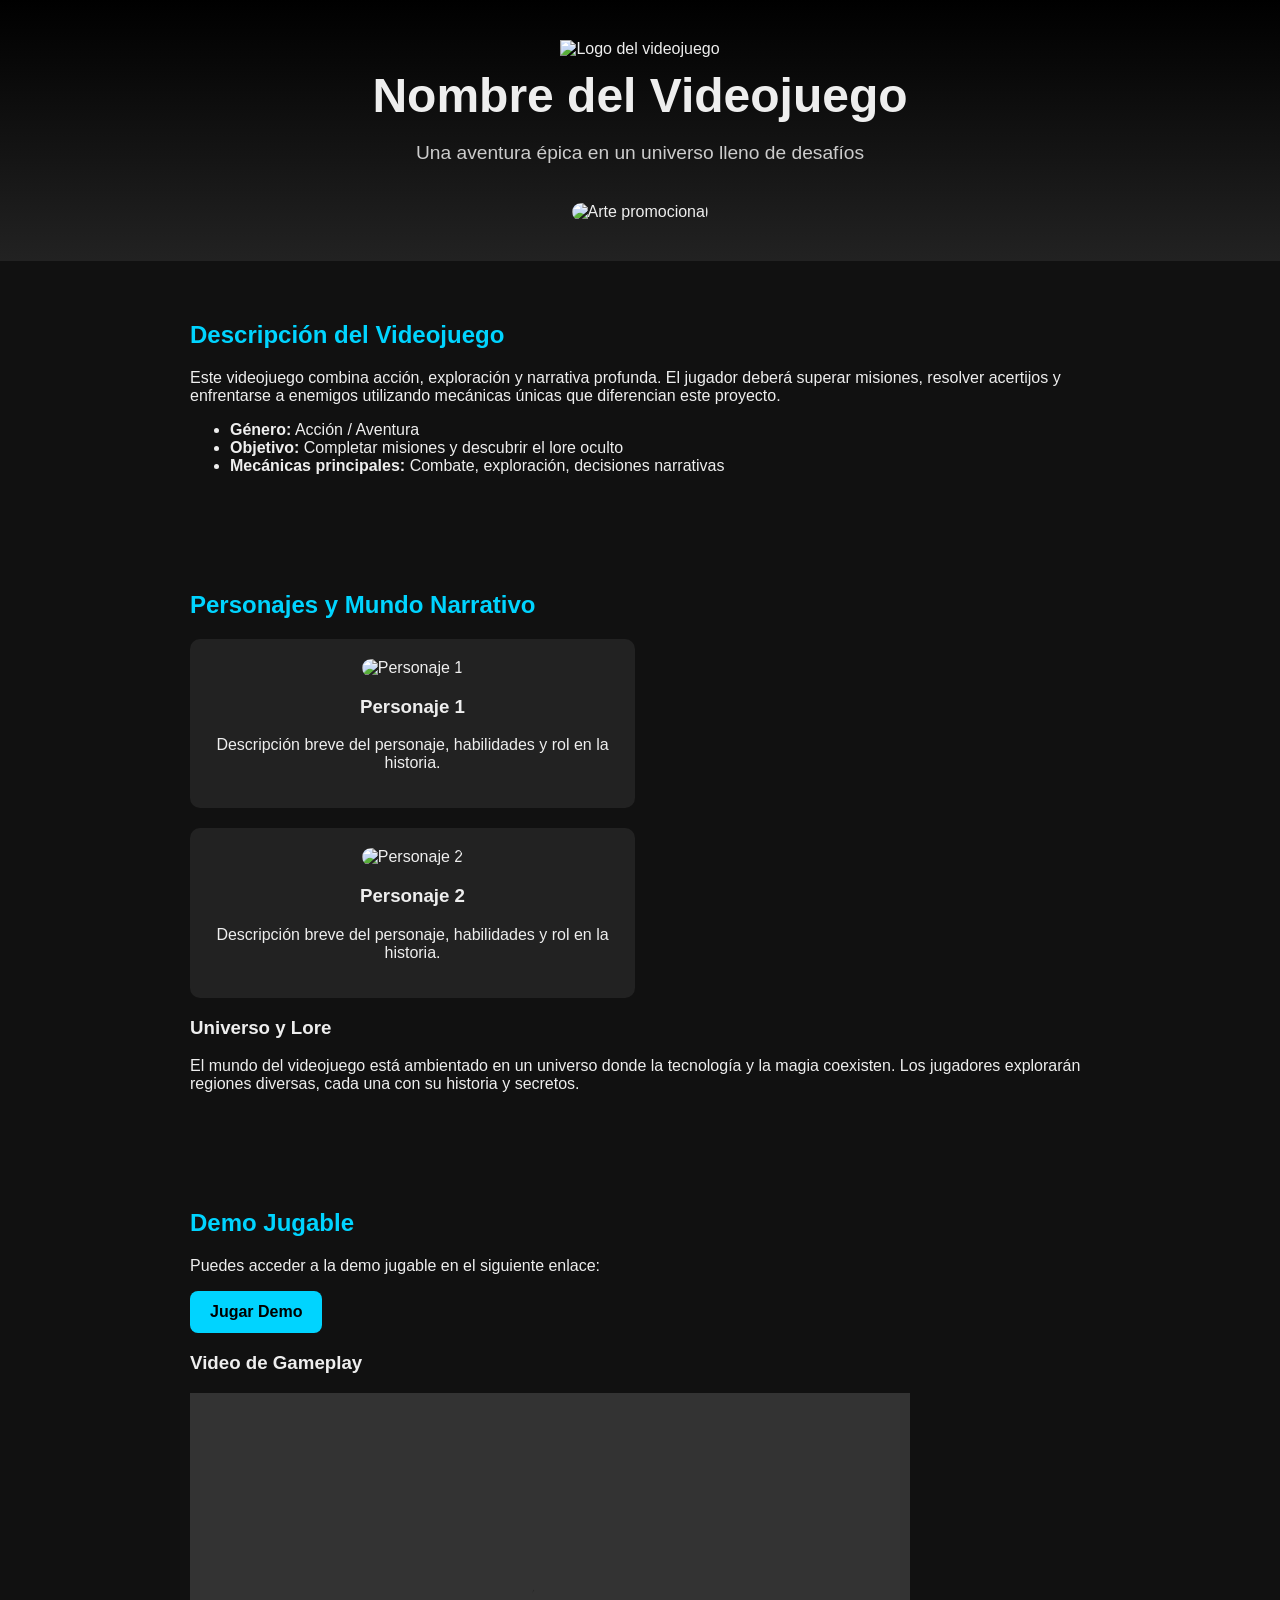
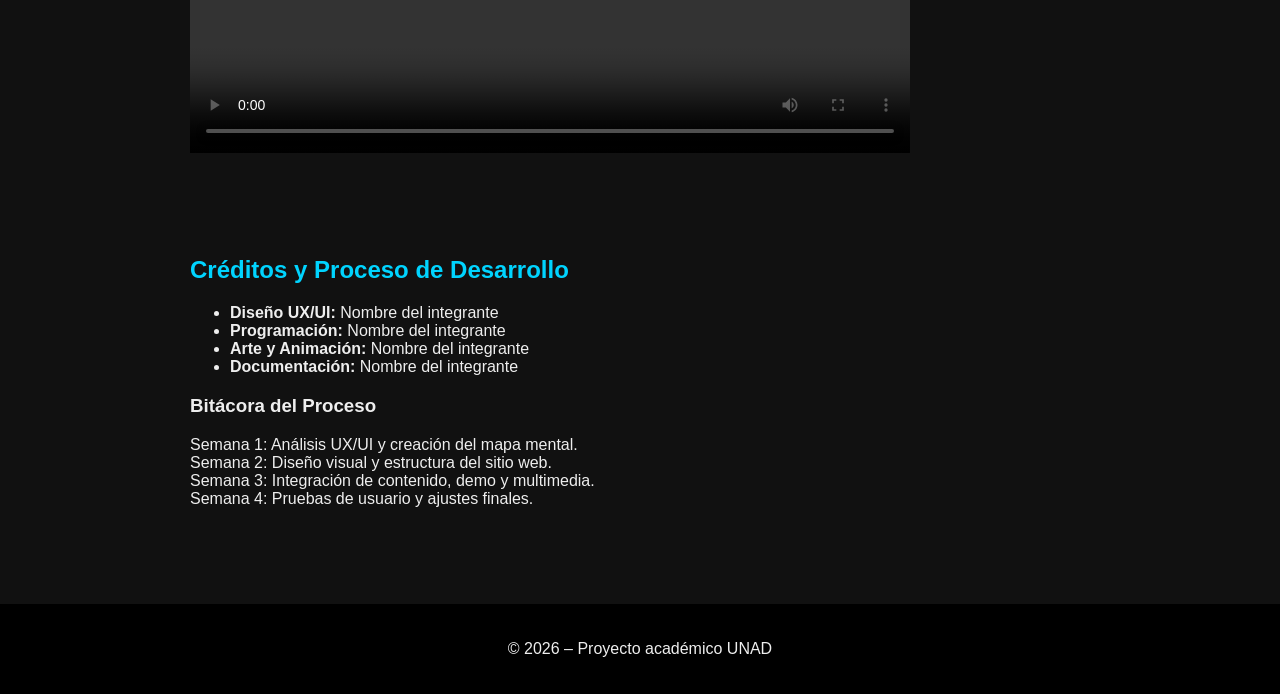
==== index.html @ d2781fa9 "Add files via upload" ====
<!DOCTYPE html>
<html lang="es">
<head>
    <meta charset="UTF-8">
    <meta name="viewport" content="width=device-width, initial-scale=1.0">
    <title>Videojuego – Sitio Oficial</title>
    <link rel="stylesheet" href="style.css">
</head>

<body>

    <!-- PORTADA -->
    <header class="hero">
        <img src="img/logo.png" alt="Logo del videojuego" class="logo">
        <h1 class="titulo">Nombre del Videojuego</h1>
        <p class="subtitulo">Una aventura épica en un universo lleno de desafíos</p>
        <img src="img/banner.jpg" class="banner" alt="Arte promocional">
    </header>

    <!-- DESCRIPCIÓN -->
    <section id="descripcion" class="seccion">
        <h2>Descripción del Videojuego</h2>
        <p>
            Este videojuego combina acción, exploración y narrativa profunda. 
            El jugador deberá superar misiones, resolver acertijos y enfrentarse a enemigos 
            utilizando mecánicas únicas que diferencian este proyecto.
        </p>

        <ul>
            <li><strong>Género:</strong> Acción / Aventura</li>
            <li><strong>Objetivo:</strong> Completar misiones y descubrir el lore oculto</li>
            <li><strong>Mecánicas principales:</strong> Combate, exploración, decisiones narrativas</li>
        </ul>
    </section>

    <!-- PERSONAJES -->
    <section id="personajes" class="seccion">
        <h2>Personajes y Mundo Narrativo</h2>

        <div class="personajes-grid">

            <div class="personaje">
                <img src="img/personaje1.png" alt="Personaje 1">
                <h3>Personaje 1</h3>
                <p>Descripción breve del personaje, habilidades y rol en la historia.</p>
            </div>

            <div class="personaje">
                <img src="img/personaje2.png" alt="Personaje 2">
                <h3>Personaje 2</h3>
                <p>Descripción breve del personaje, habilidades y rol en la historia.</p>
            </div>

        </div>

        <h3>Universo y Lore</h3>
        <p>
            El mundo del videojuego está ambientado en un universo donde la tecnología y la magia 
            coexisten. Los jugadores explorarán regiones diversas, cada una con su historia y secretos.
        </p>
    </section>

    <!-- DEMO -->
    <section id="demo" class="seccion">
        <h2>Demo Jugable</h2>
        <p>Puedes acceder a la demo jugable en el siguiente enlace:</p>

        <a href="https://tudemo.com" target="_blank" class="boton">Jugar Demo</a>

        <h3>Video de Gameplay</h3>
        <video controls width="80%">
            <source src="media/gameplay.mp4" type="video/mp4">
            Tu navegador no soporta video.
        </video>
    </section>

    <!-- CRÉDITOS -->
    <section id="creditos" class="seccion">
        <h2>Créditos y Proceso de Desarrollo</h2>

        <ul>
            <li><strong>Diseño UX/UI:</strong> Nombre del integrante</li>
            <li><strong>Programación:</strong> Nombre del integrante</li>
            <li><strong>Arte y Animación:</strong> Nombre del integrante</li>
            <li><strong>Documentación:</strong> Nombre del integrante</li>
        </ul>

        <h3>Bitácora del Proceso</h3>
        <p>
            Semana 1: Análisis UX/UI y creación del mapa mental.<br>
            Semana 2: Diseño visual y estructura del sitio web.<br>
            Semana 3: Integración de contenido, demo y multimedia.<br>
            Semana 4: Pruebas de usuario y ajustes finales.
        </p>
    </section>

    <footer>
        <p>© 2026 – Proyecto académico UNAD</p>
    </footer>

</body>
</html>
---- style.css ----
body {
    margin: 0;
    font-family: Arial, sans-serif;
    background: #111;
    color: #eee;
}

.hero {
    text-align: center;
    padding: 40px;
    background: linear-gradient(#000, #222);
}

.logo {
    width: 150px;
}

.titulo {
    font-size: 3rem;
    margin: 10px 0;
}

.subtitulo {
    font-size: 1.2rem;
    color: #ccc;
}

.banner {
    width: 90%;
    margin-top: 20px;
    border-radius: 10px;
}

.seccion {
    padding: 40px;
    max-width: 900px;
    margin: auto;
}

h2 {
    color: #00d4ff;
}

.personajes-grid {
    display: flex;
    gap: 20px;
    flex-wrap: wrap;
}

.personaje {
    width: 45%;
    background: #222;
    padding: 20px;
    border-radius: 10px;
    text-align: center;
}

.personaje img {
    width: 100%;
    border-radius: 10px;
}

.boton {
    display: inline-block;
    padding: 12px 20px;
    background: #00d4ff;
    color: #000;
    text-decoration: none;
    border-radius: 8px;
    font-weight: bold;
}

footer {
    text-align: center;
    padding: 20px;
    background: #000;
    margin-top: 40px;
}
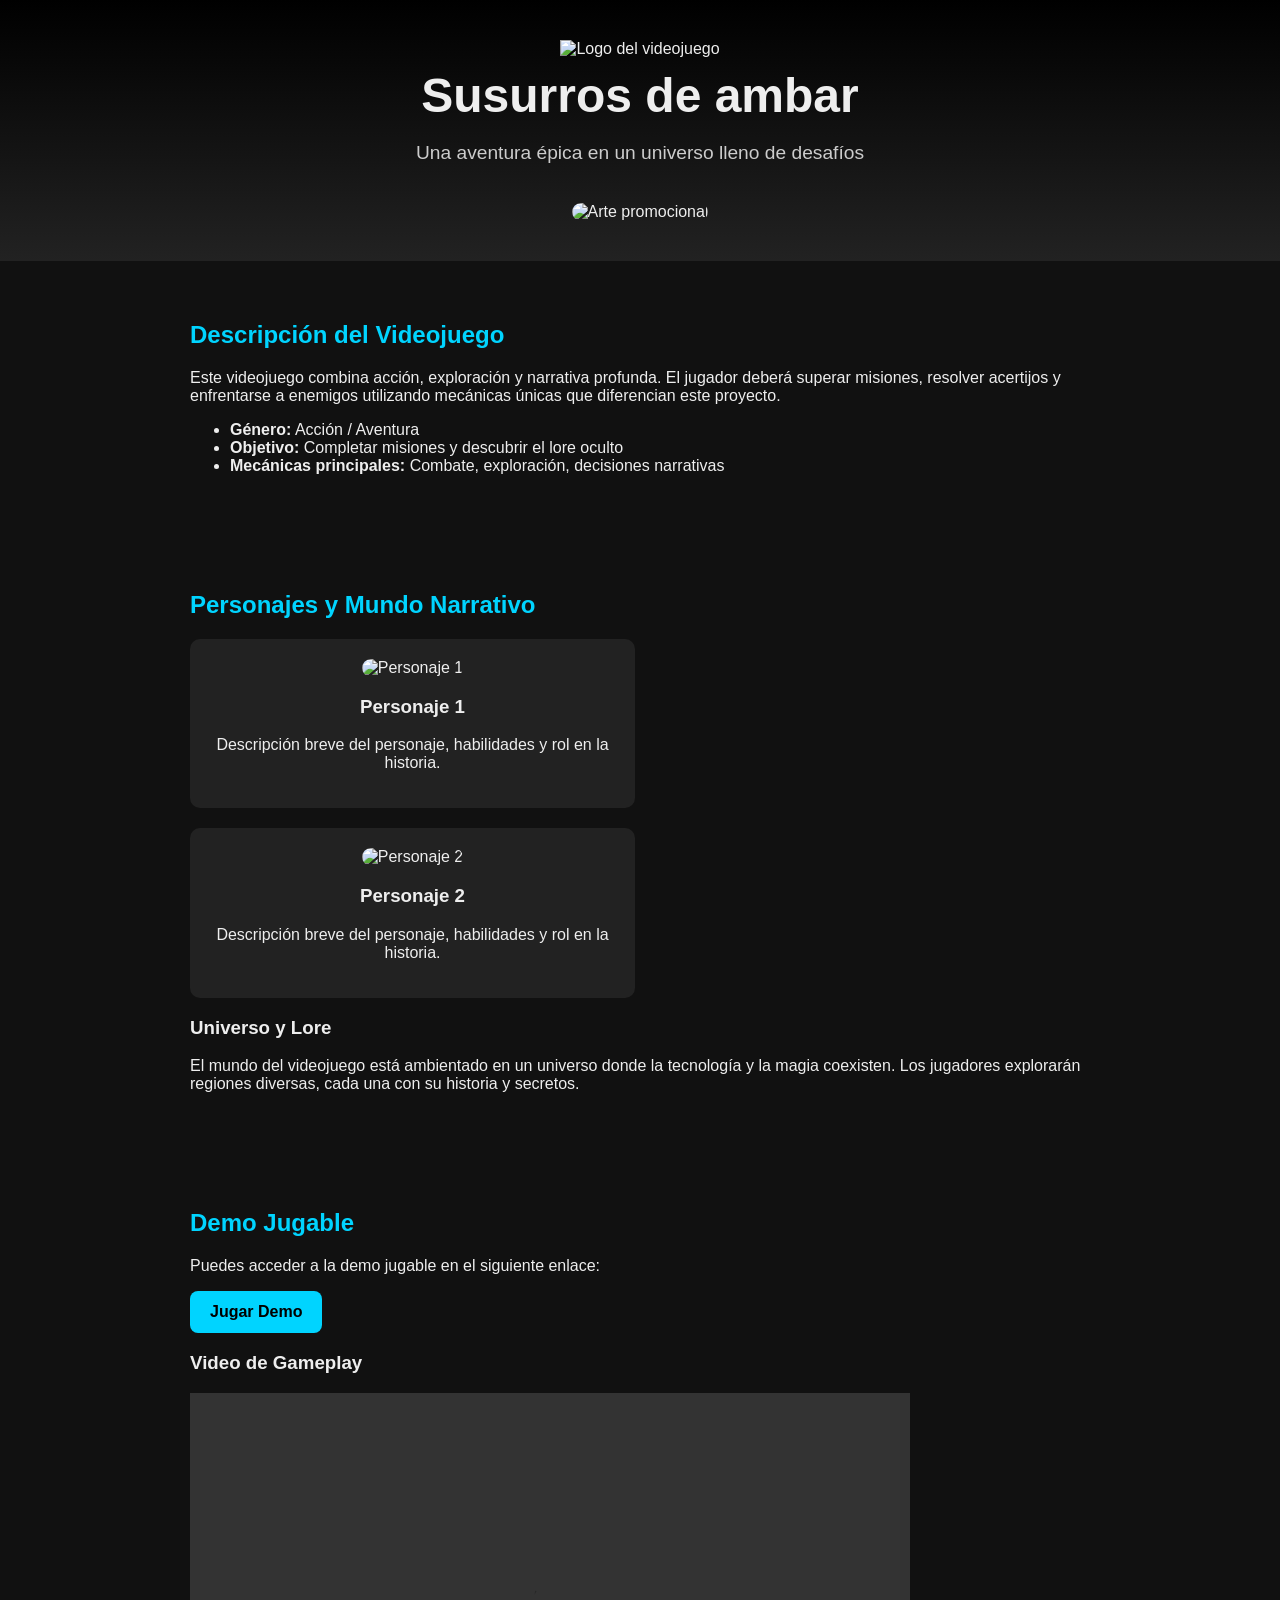
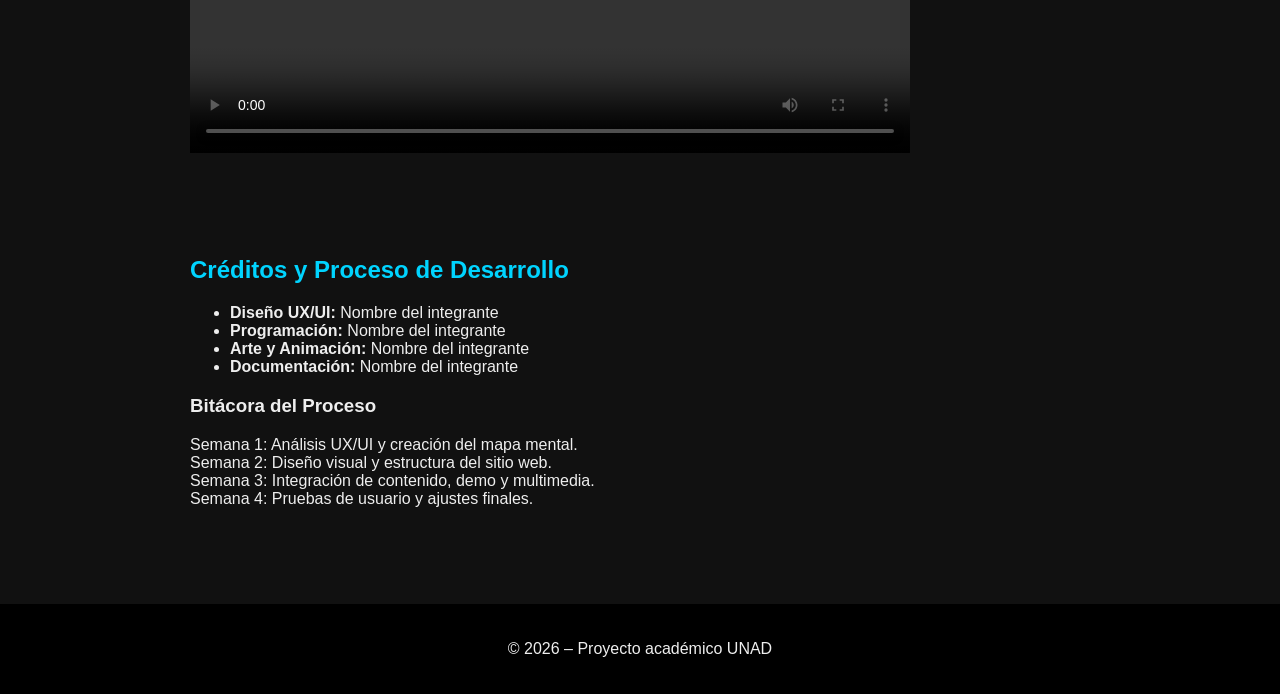
==== commit d7b783cb: "Add files via upload" ====
--- a/index.html
+++ b/index.html
@@ -3,7 +3,7 @@
 <head>
     <meta charset="UTF-8">
     <meta name="viewport" content="width=device-width, initial-scale=1.0">
-    <title>Videojuego – Sitio Oficial</title>
+    <title>Susurros de ambar</title>
     <link rel="stylesheet" href="style.css">
 </head>
 
@@ -12,7 +12,7 @@
     <!-- PORTADA -->
     <header class="hero">
         <img src="img/logo.png" alt="Logo del videojuego" class="logo">
-        <h1 class="titulo">Nombre del Videojuego</h1>
+        <h1 class="titulo">Susurros de ambar</h1>
         <p class="subtitulo">Una aventura épica en un universo lleno de desafíos</p>
         <img src="img/banner.jpg" class="banner" alt="Arte promocional">
     </header>
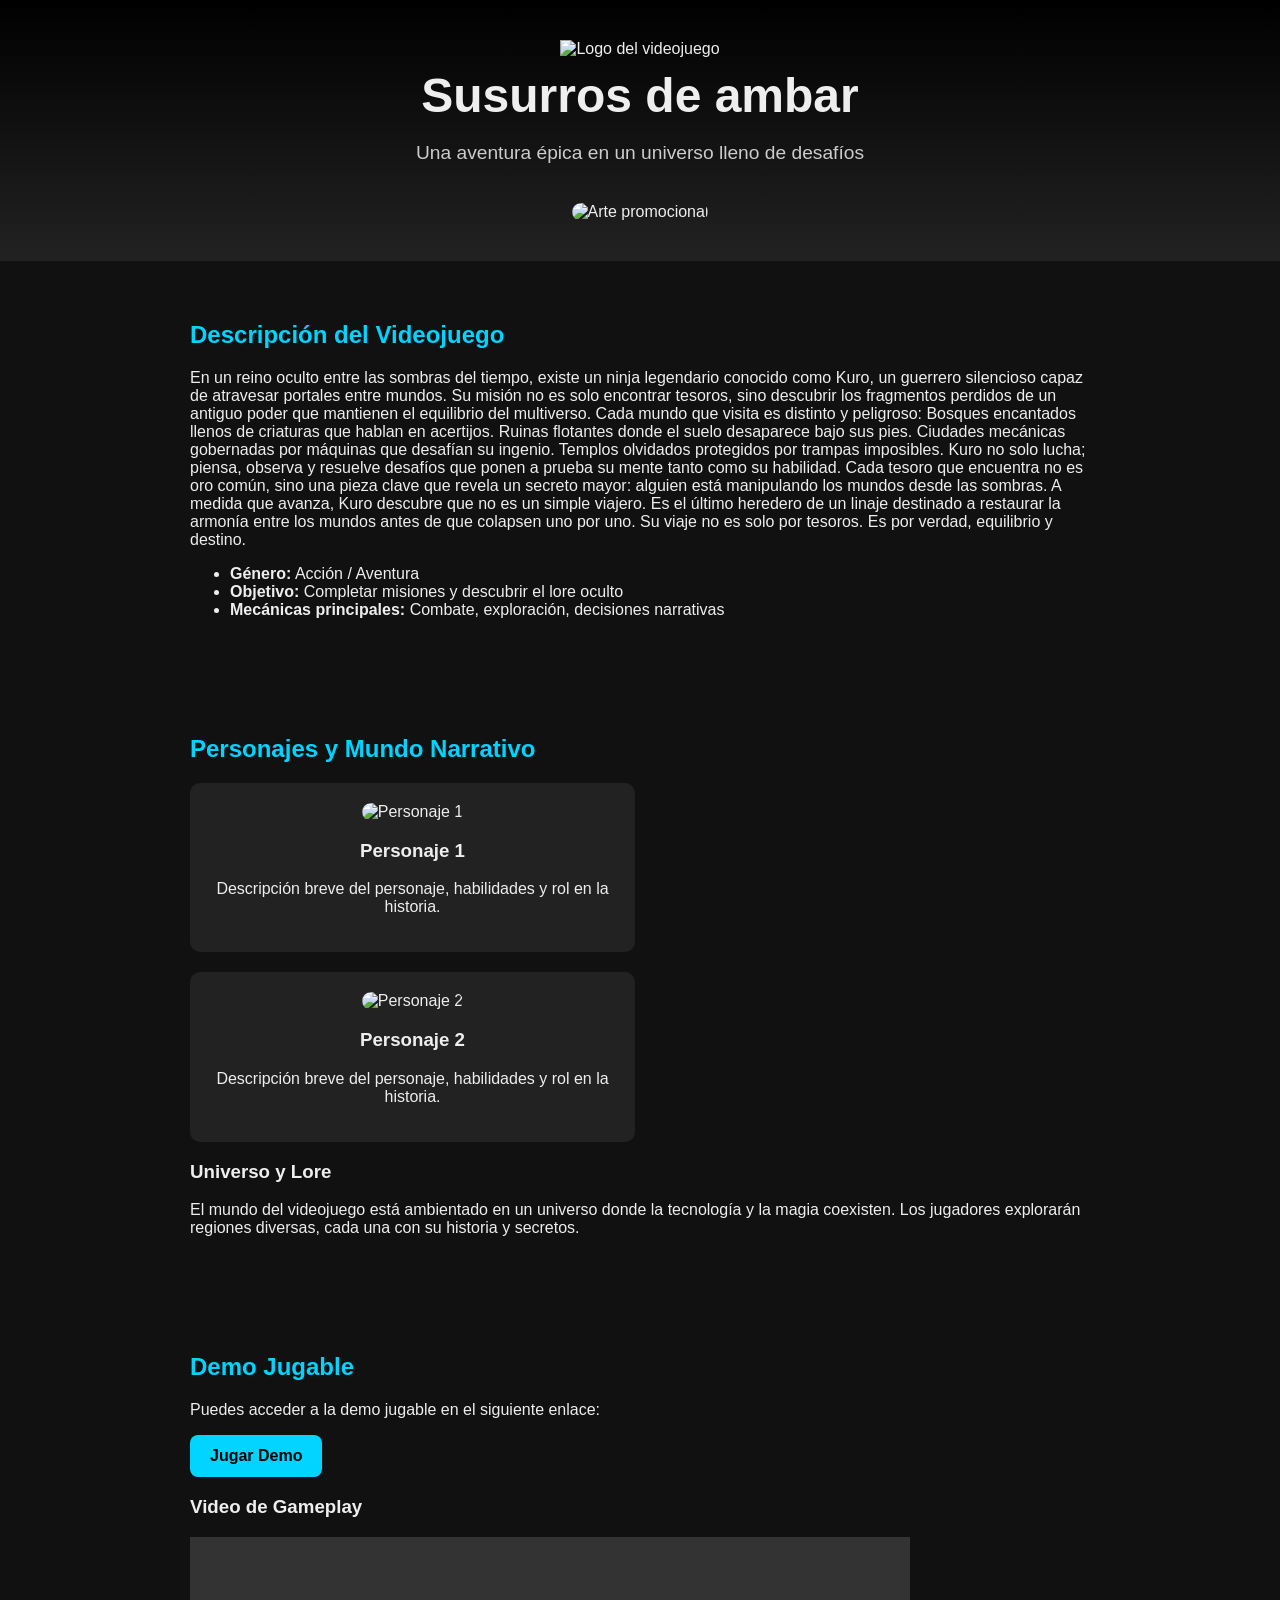
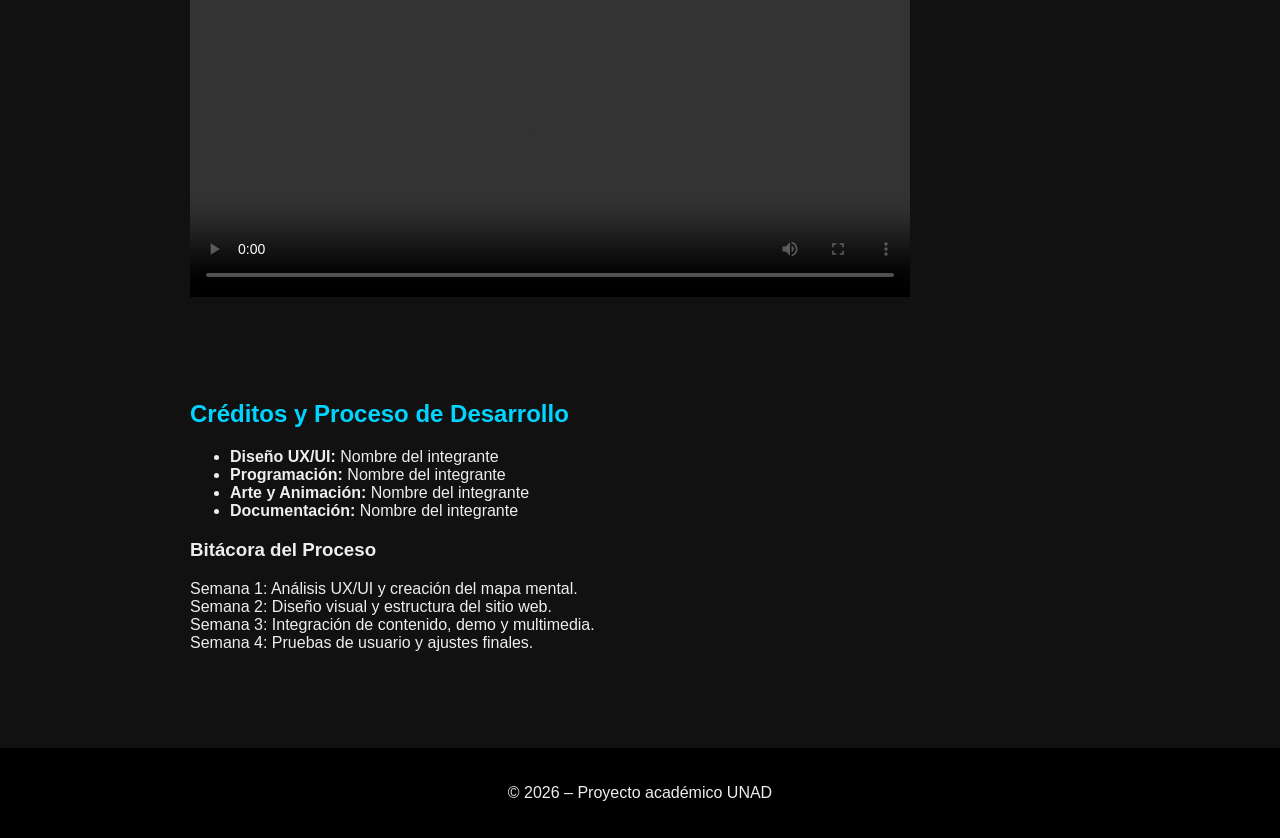
==== commit 054900ae: "Update index.html" ====
--- a/index.html
+++ b/index.html
@@ -21,9 +21,24 @@
     <section id="descripcion" class="seccion">
         <h2>Descripción del Videojuego</h2>
         <p>
-            Este videojuego combina acción, exploración y narrativa profunda. 
-            El jugador deberá superar misiones, resolver acertijos y enfrentarse a enemigos 
-            utilizando mecánicas únicas que diferencian este proyecto.
+            En un reino oculto entre las sombras del tiempo, existe un ninja legendario conocido como Kuro, un guerrero silencioso capaz de atravesar portales entre mundos. Su misión no es solo encontrar tesoros, sino descubrir los fragmentos perdidos de un antiguo poder que mantienen el equilibrio del multiverso.
+
+Cada mundo que visita es distinto y peligroso:
+
+Bosques encantados llenos de criaturas que hablan en acertijos.
+
+Ruinas flotantes donde el suelo desaparece bajo sus pies.
+
+Ciudades mecánicas gobernadas por máquinas que desafían su ingenio.
+
+Templos olvidados protegidos por trampas imposibles.
+
+Kuro no solo lucha; piensa, observa y resuelve desafíos que ponen a prueba su mente tanto como su habilidad. Cada tesoro que encuentra no es oro común, sino una pieza clave que revela un secreto mayor: alguien está manipulando los mundos desde las sombras.
+
+A medida que avanza, Kuro descubre que no es un simple viajero. Es el último heredero de un linaje destinado a restaurar la armonía entre los mundos antes de que colapsen uno por uno.
+
+Su viaje no es solo por tesoros.
+Es por verdad, equilibrio y destino.
         </p>
 
         <ul>
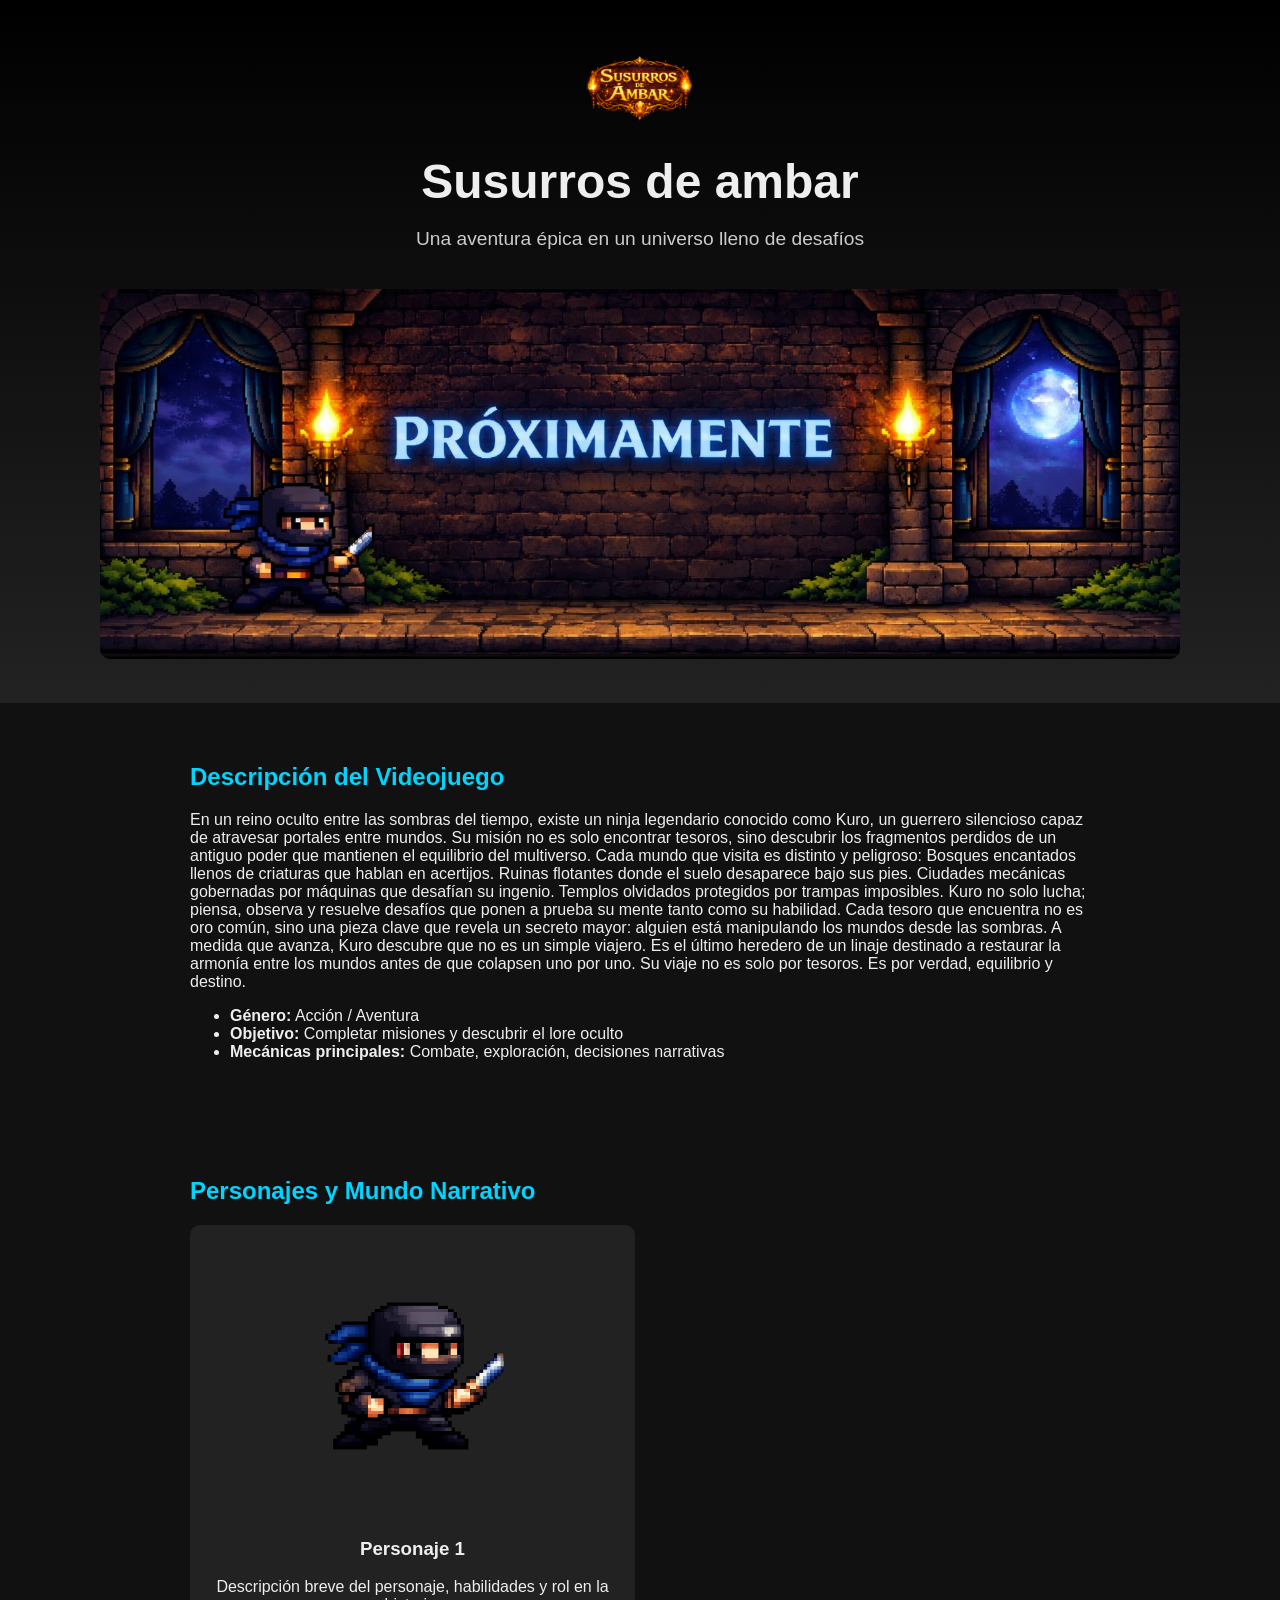
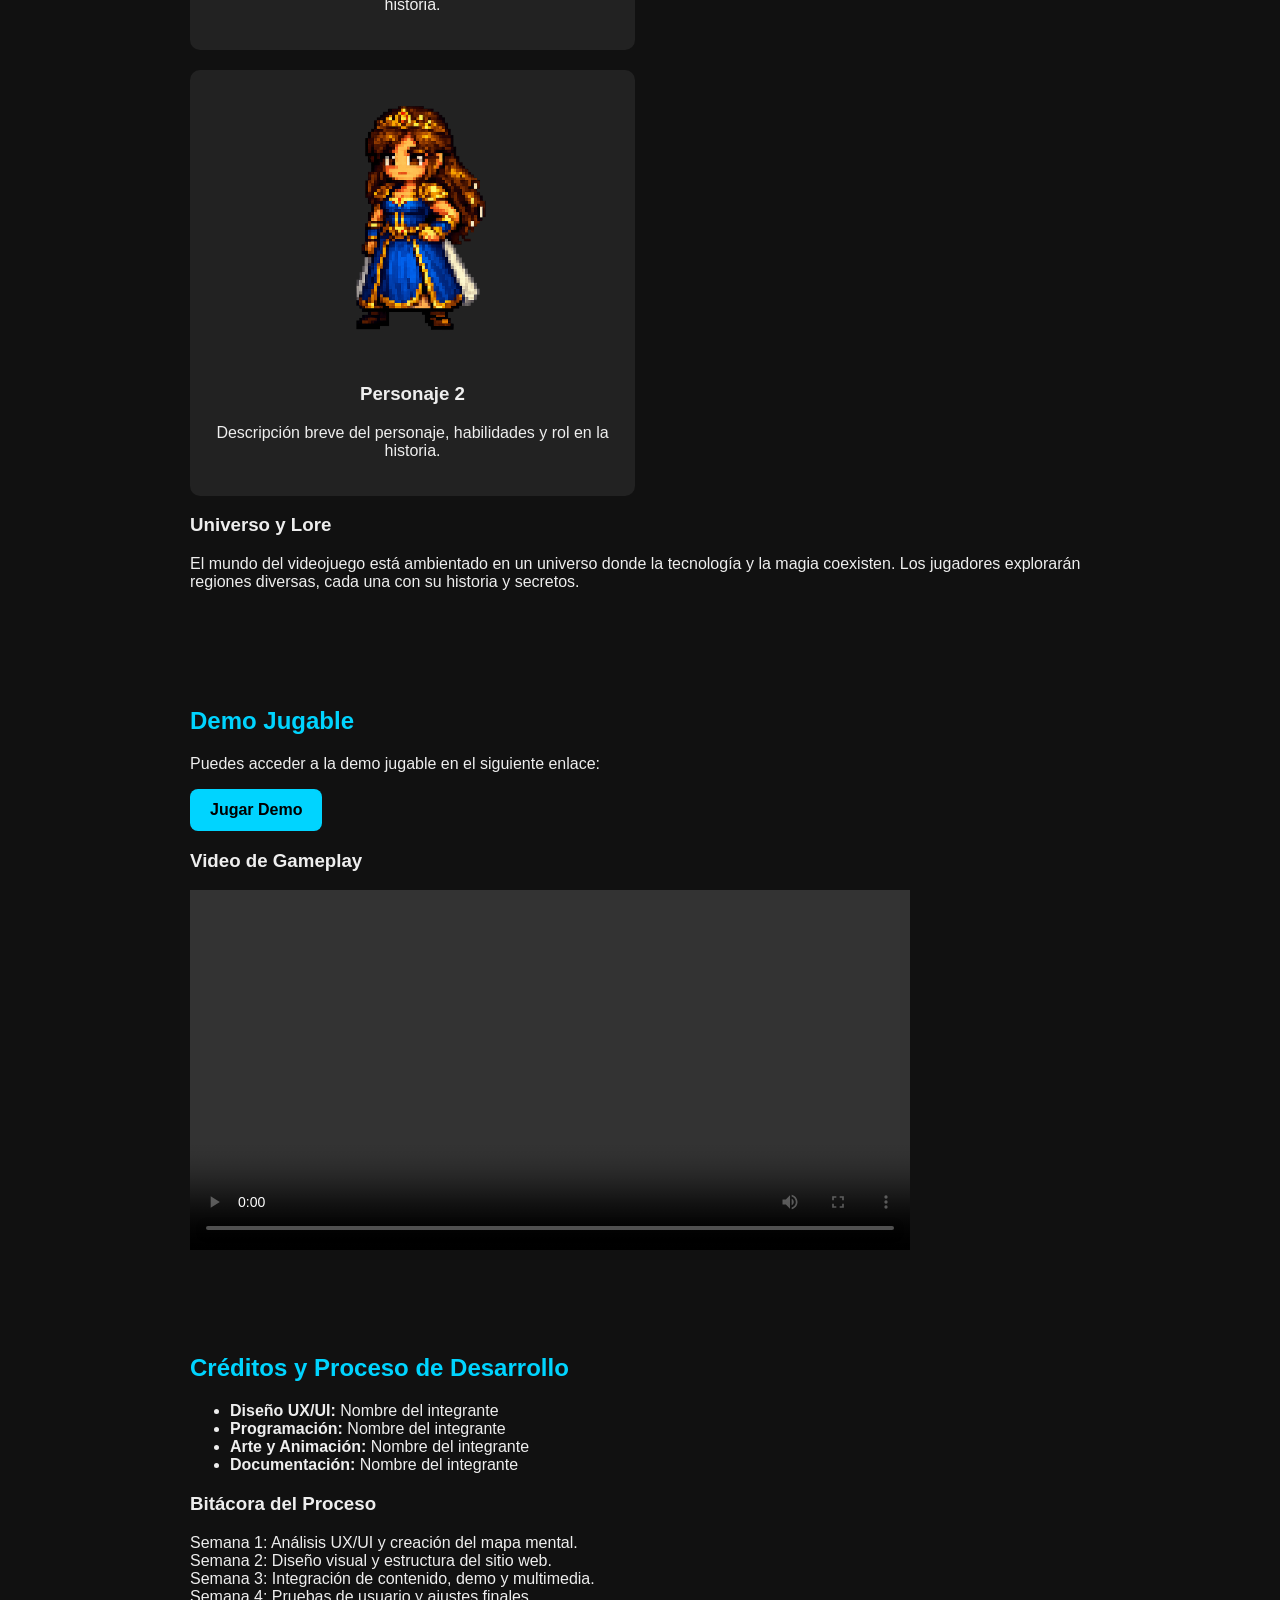
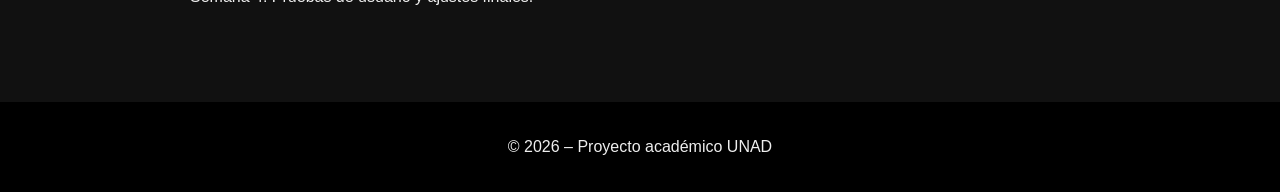
==== commit cd118e5b: "Add files via upload" ====
--- a/index.html
+++ b/index.html
@@ -80,7 +80,7 @@
         <h2>Demo Jugable</h2>
         <p>Puedes acceder a la demo jugable en el siguiente enlace:</p>
 
-        <a href="https://tudemo.com" target="_blank" class="boton">Jugar Demo</a>
+        <a href="https://gd.games/games/de9a5951-7ffe-41ee-9be4-c8b3be152f60" target="_blank" class="boton">Jugar Demo</a>
 
         <h3>Video de Gameplay</h3>
         <video controls width="80%">
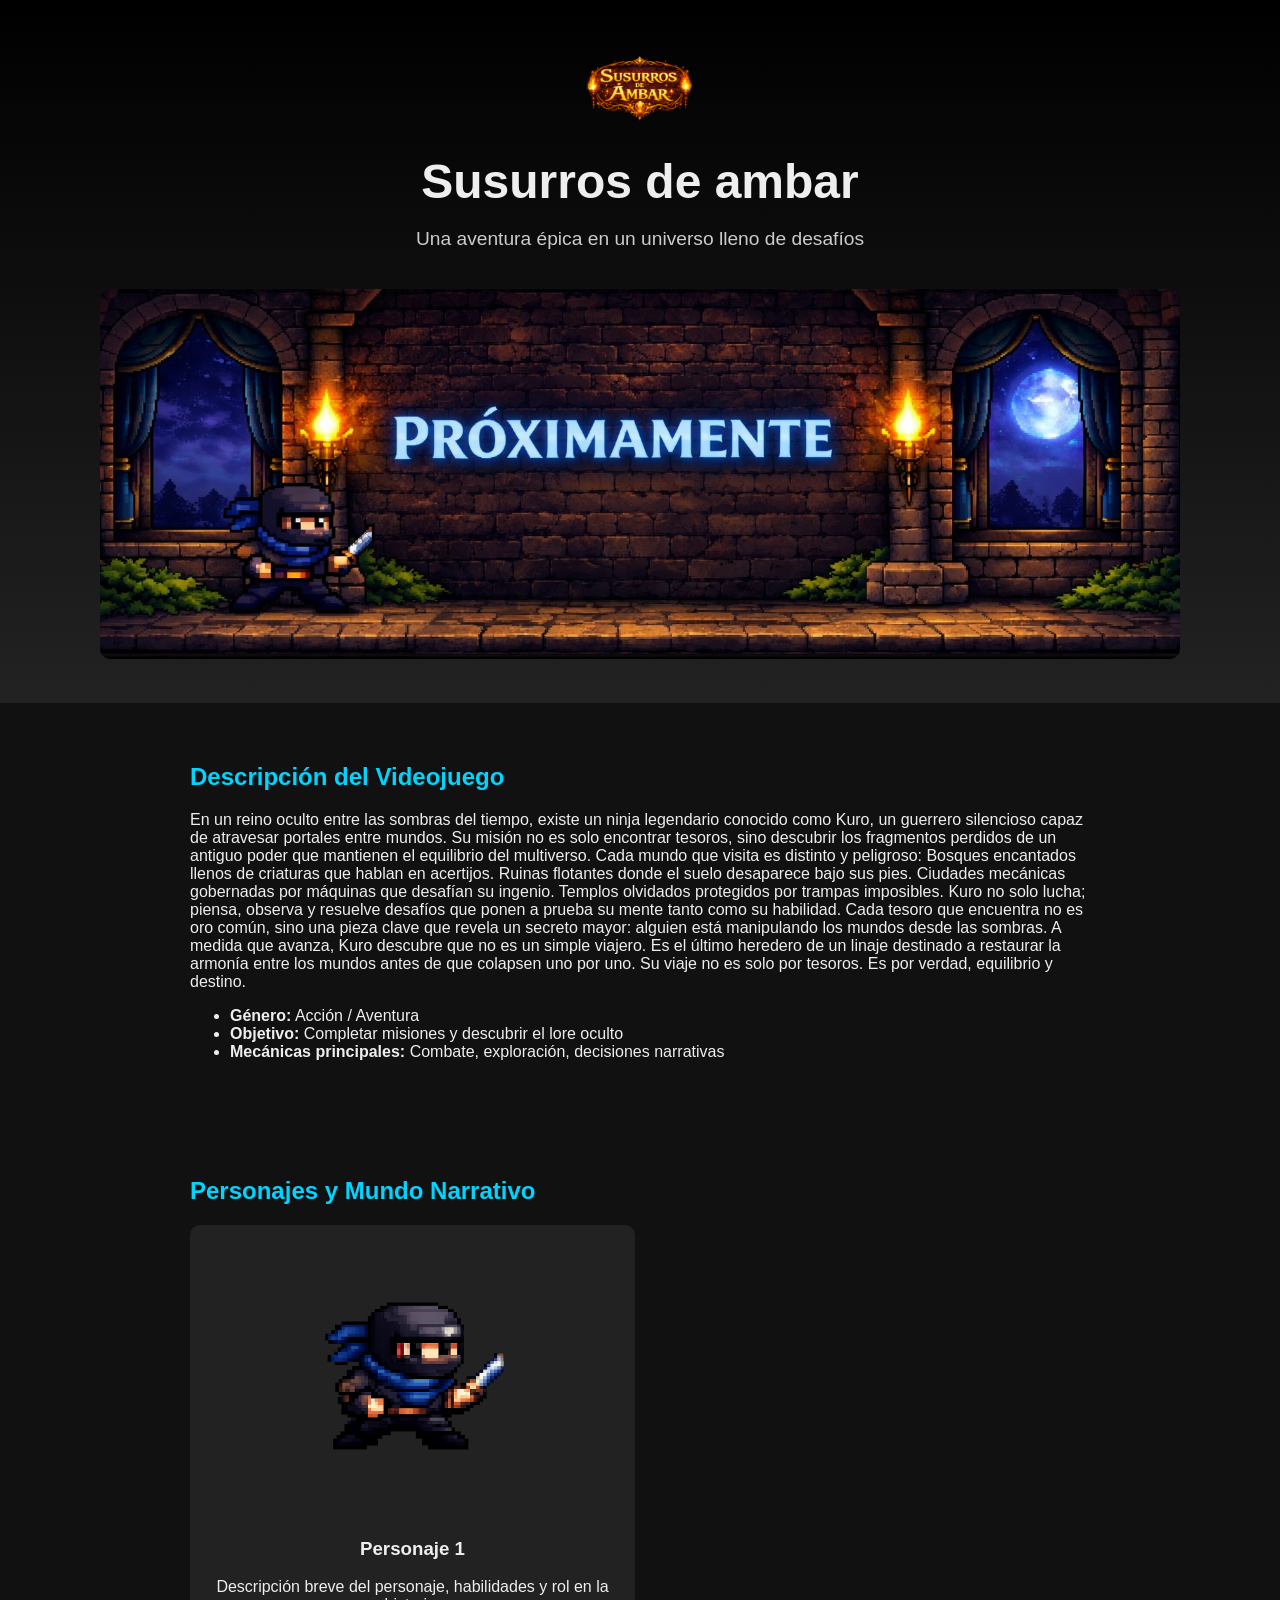
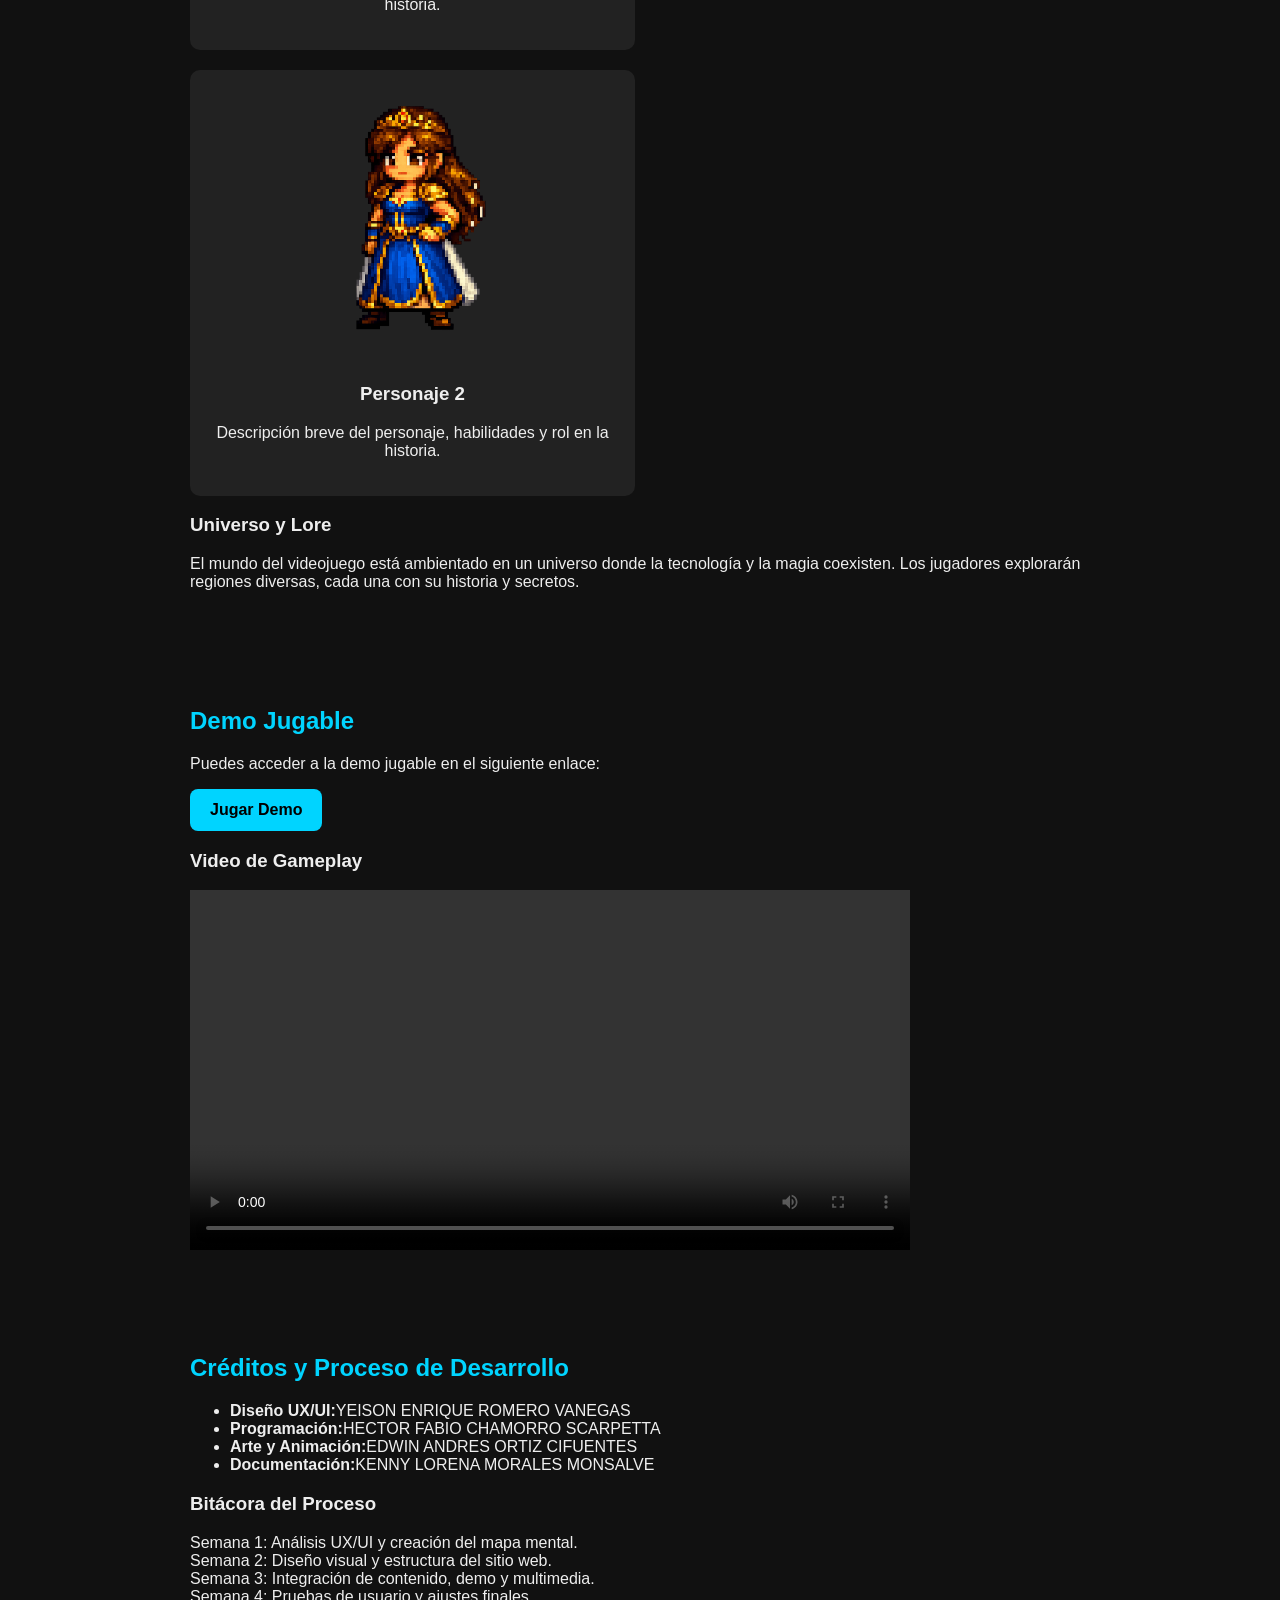
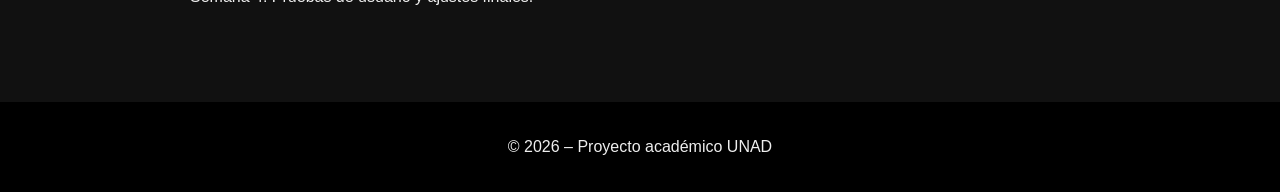
==== commit 66b86a60: "Update index.html" ====
--- a/index.html
+++ b/index.html
@@ -84,7 +84,7 @@
 
         <h3>Video de Gameplay</h3>
         <video controls width="80%">
-            <source src="media/gameplay.mp4" type="video/mp4">
+            <source src="gameplay.mp4" type="video/mp4">
             Tu navegador no soporta video.
         </video>
     </section>
@@ -94,10 +94,10 @@
         <h2>Créditos y Proceso de Desarrollo</h2>
 
         <ul>
-            <li><strong>Diseño UX/UI:</strong> Nombre del integrante</li>
-            <li><strong>Programación:</strong> Nombre del integrante</li>
-            <li><strong>Arte y Animación:</strong> Nombre del integrante</li>
-            <li><strong>Documentación:</strong> Nombre del integrante</li>
+            <li><strong>Diseño UX/UI:</strong>YEISON ENRIQUE ROMERO VANEGAS</li>
+            <li><strong>Programación:</strong>HECTOR FABIO CHAMORRO SCARPETTA</li>
+            <li><strong>Arte y Animación:</strong>EDWIN ANDRES ORTIZ CIFUENTES</li>
+            <li><strong>Documentación:</strong>KENNY LORENA MORALES MONSALVE</li>
         </ul>
 
         <h3>Bitácora del Proceso</h3>
